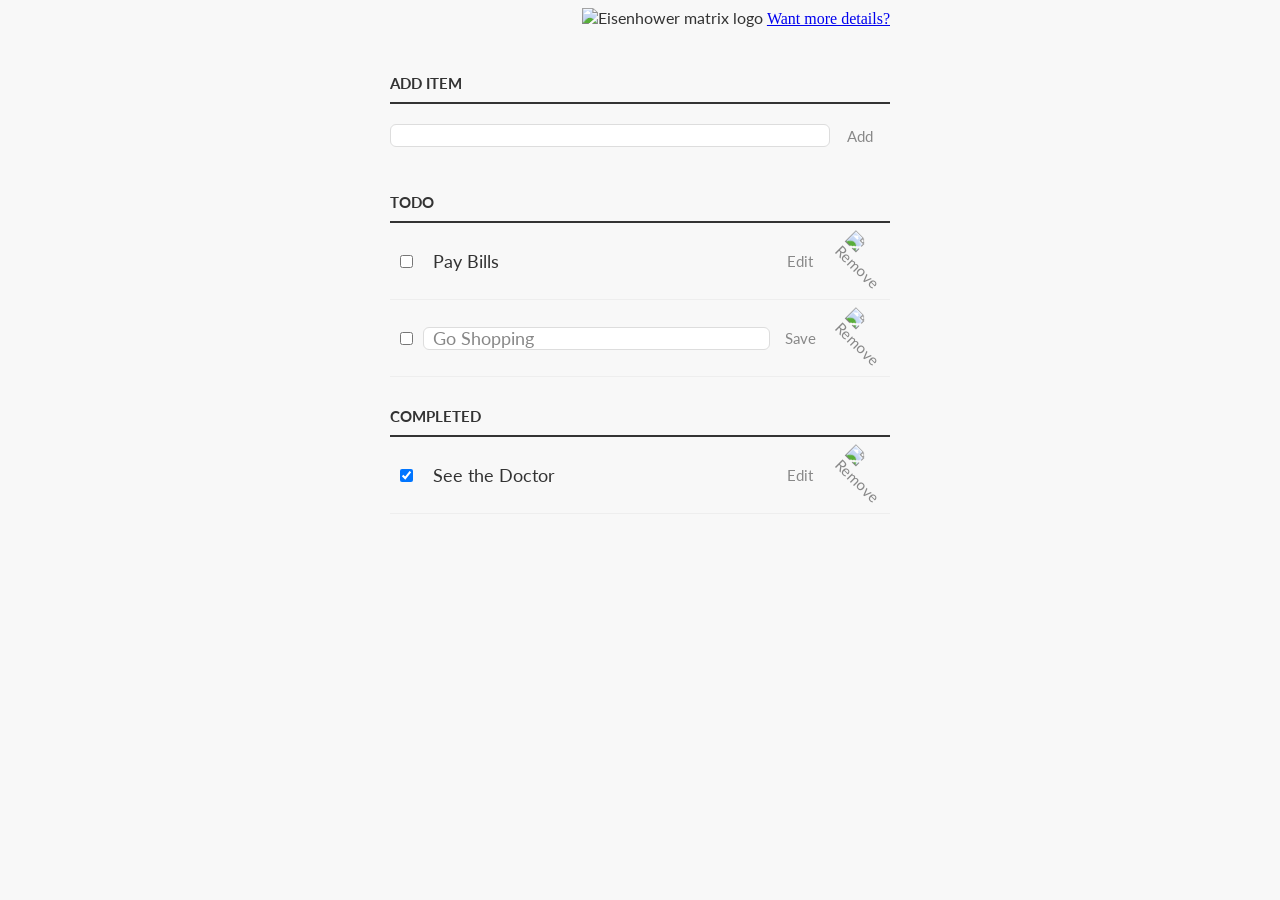
==== index.html @ d1b3b2e9 "refactor: adjust HTML-formatting according to rule 1.2 in html-and-css.md" ====
<!DOCTYPE html>
<html>
  <head>
    <title>Todo App</title>
    <link href="https://fonts.googleapis.com/css?family=Lato:300,400,700" rel="stylesheet" type="text/css">
    <link rel="stylesheet" href="style.css" type="text/css" MEDIA="screen" charset="utf-8">
  </head>
  <body>
    <div class="aaa">
      <img src="./eisenhower-matrix.jpg" alt="Eisenhower matrix logo">
      <a class="more_inf" href="https://goal-life.com/page/method/matrix-eisenhower">Want more details&quest;</a>
    </div>
    <div class="centered-main-page-element">
      <p id="topSectionForAddingElementToList">
        <label for="new-task">Add Item</label>
        <div class="task-row-wrapper">
          <input id="new-task"class="task" type="text">
          <button>Add</button>
        </div>
      </p>
      <h3>Todo</h3>
      <ul id="incompleteTasks">
        <li>
          <input type="checkbox">
          <label class="task">Pay Bills</label>
          <input type="text" class="task">
          <button class="edit">Edit</button>
          <button class="delete">
            <img src="./remove.svg" alt="Remove">
          </button>
        </li>
        <li class="editMode">
          <input type="checkbox">
          <label class="task">Go Shopping</label>
          <input type="text" value="Go Shopping" class="task">
          <button class="edit">Save</button>
          <button class="delete">
            <img src="./remove.svg" alt="Remove">
          </button>
        </li>
      </ul>
      <h3 h3>Completed</h3>
      <ul id="completed-tasks">
        <li>
          <input type="checkbox" checked>
          <label class="task">See the Doctor</label>
          <input type="text" class="task">
          <button class="edit">Edit</button>
          <button class="delete">
            <img src="./remove.svg" alt="Remove">
          </button>
        </li>
      </ul>
    </div>
    <script type="text/javascript" SRC="app.js"></script>
  </body>
</html>
---- style.css ----
/* Basic Style */
body {
    background-color: #f8f8f8;
    color: #333;
    font-family: Lato, sans-serif;
}
.aaa {
    width: 500px;
    margin: 0 auto;
    display: block;
    text-align: right;
}
.aaa img {
    width: 100%;
}
.aaa .more_inf {
    font-family: fantasy, cursive;
}

@media (max-width:768px) {
.aaa { text-align: center;
}
}
.centered-main-page-element {
    display: block;
    width: 500px;
    margin: 0 auto 0;
}
.task {
    width: 56%;
    display: inline-block;
    flex-grow: 1
}
.task-row-wrapper {
    display: flex;
}
ul {
    margin:0;
    padding: 0px;
}
li, h3 {
    list-style:none;
}
input,button{
    outline:none;
}
button {
    background: none;
    border: 0px;
    color: #888;
    font-size: 15px;
    width: 60px;
    font-family: Lato, sans-serif;
    cursor: pointer;
}
button:hover {
    color: #3a3A3a;
}
/* Heading */
h3,
label[for='new-task'] {
    color: #333;
    font-weight: 700;
    font-size: 15px;
    border-bottom: 2px solid #333;
    padding: 30px 0 10px;
    margin: 0;
    text-transform: uppercase;
}
input[type="text"] {
    margin: 0;
    font-size: 18px;
    line-height: 18px;
    height: 21px;
    padding: 0 9px;
    border: 1px solid #dDd;
    background: #FFF;
    border-radius: 6px;
    font-family: Lato, sans-serif;
    color: #888;
}
input[type="text"]:focus {
    color: #333;
}

/* New Task */
label[for='new-task'] {
    display: block;
    margin: 0 0 20px;
}
input#new-task {
    width: 318px;
}
p > button:hover {
    color: #0FC57C;
}

/* Task list */
li {
    overflow: hidden;
    padding: 20px 0;
    border-bottom: 1px solid #eee;

    display: flex;
    justify-content: space-between;
    align-items: center;
}
li > * {
    vertical-align: middle;
}

li > input[type="checkbox"] {
    margin: 0 10px;
}
li > label {
    padding-left: 10px;
    box-sizing: border-box;
    font-size: 18px;
    width: 226px;
}
li >    input[type="text"] {
    width: 226px
}
li > button.delete:hover {
    color: #CF2323;
}
button.delete img {
    height: 2em;
    transform: rotateZ(45deg);
    transition: transform 200ms ease-in;
}
button.delete img:hover {
    transform: rotateZ(0);
}

/* Completed */
ul#completed-tasks label {
    text-decoration: line-through
    color: #888;
}

/* Edit Task */
ul li input[type=text] {
    display:none
}

ul li.editMode input[type=text] {
    display:inline-block;
    width:224px
}

ul li.editMode label {
    display:none;
}
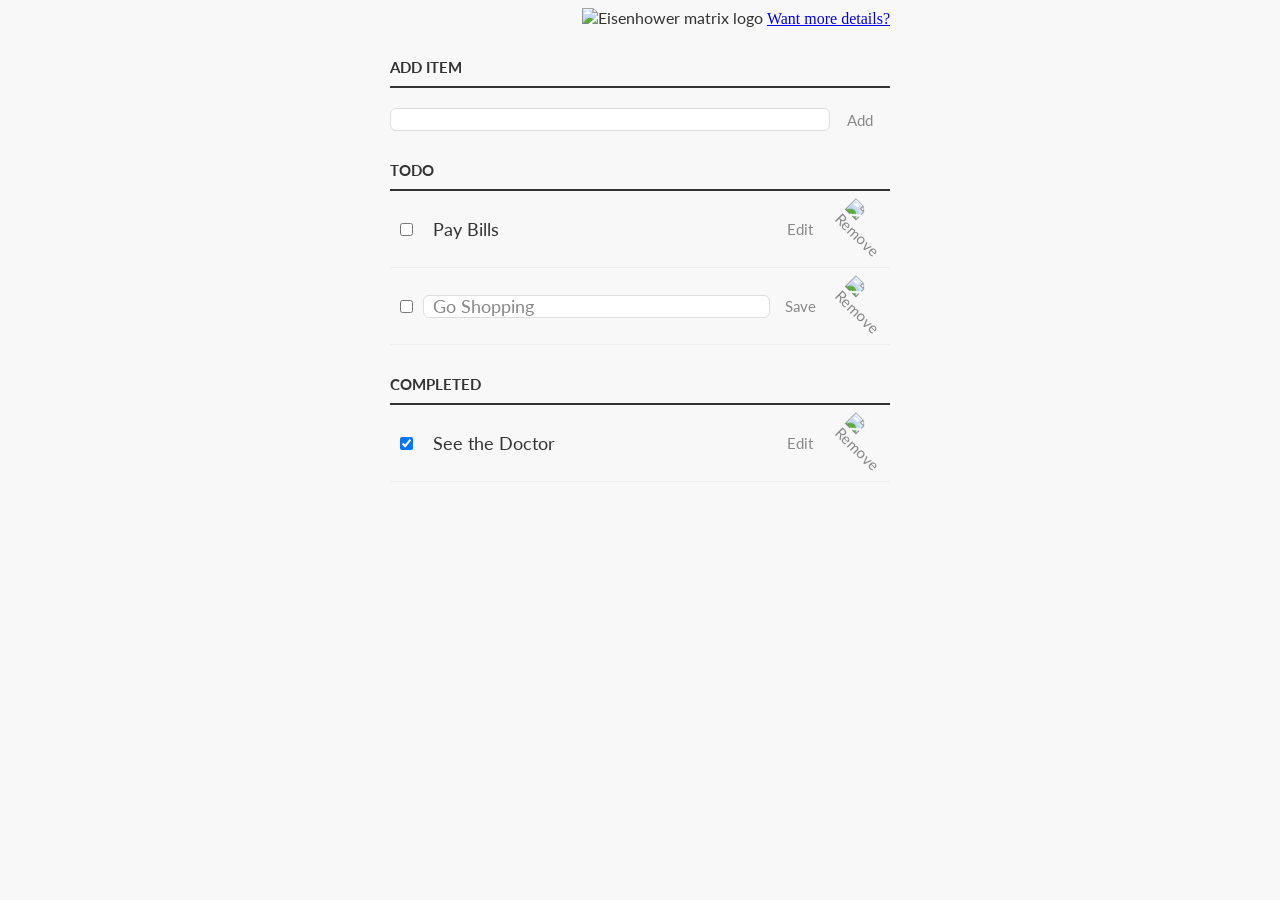
==== commit 15602bd4: "refactor: adjust HTML-formatting according to rule 1.1 in html-and-css-extended.md" ====
--- a/index.html
+++ b/index.html
@@ -1,57 +1,64 @@
 <!DOCTYPE html>
-<html>
+<html lang="en">
   <head>
+    <meta charset="UTF-8" />
+    <meta http-equiv="X-UA-Compatible" content="IE=edge" />
+    <meta name="viewport" content="width=device-width, initial-scale=1.0" />
+    <link rel="stylesheet" href="https://fonts.googleapis.com/css?family=Lato:300,400,700" />
+    <link rel="stylesheet" href="style.css" />
     <title>Todo App</title>
-    <link href="https://fonts.googleapis.com/css?family=Lato:300,400,700" rel="stylesheet" type="text/css">
-    <link rel="stylesheet" href="style.css" type="text/css" MEDIA="screen" charset="utf-8">
   </head>
   <body>
-    <div class="aaa">
-      <img src="./eisenhower-matrix.jpg" alt="Eisenhower matrix logo">
-      <a class="more_inf" href="https://goal-life.com/page/method/matrix-eisenhower">Want more details&quest;</a>
-    </div>
-    <div class="centered-main-page-element">
-      <p id="topSectionForAddingElementToList">
+    <header class="aaa">
+      <img src="./eisenhower-matrix.jpg" alt="Eisenhower matrix logo" />
+      <a class="more_inf" href="https://goal-life.com/page/method/matrix-eisenhower">Want more details?</a>
+    </header>
+    <main class="centered-main-page-element">
+      <section id="topSectionForAddingElementToList">
         <label for="new-task">Add Item</label>
         <div class="task-row-wrapper">
-          <input id="new-task"class="task" type="text">
+          <input id="new-task" class="task" type="text" />
           <button>Add</button>
         </div>
-      </p>
-      <h3>Todo</h3>
-      <ul id="incompleteTasks">
-        <li>
-          <input type="checkbox">
-          <label class="task">Pay Bills</label>
-          <input type="text" class="task">
-          <button class="edit">Edit</button>
-          <button class="delete">
-            <img src="./remove.svg" alt="Remove">
-          </button>
-        </li>
-        <li class="editMode">
-          <input type="checkbox">
-          <label class="task">Go Shopping</label>
-          <input type="text" value="Go Shopping" class="task">
-          <button class="edit">Save</button>
-          <button class="delete">
-            <img src="./remove.svg" alt="Remove">
-          </button>
-        </li>
-      </ul>
-      <h3 h3>Completed</h3>
-      <ul id="completed-tasks">
-        <li>
-          <input type="checkbox" checked>
-          <label class="task">See the Doctor</label>
-          <input type="text" class="task">
-          <button class="edit">Edit</button>
-          <button class="delete">
-            <img src="./remove.svg" alt="Remove">
-          </button>
-        </li>
-      </ul>
-    </div>
-    <script type="text/javascript" SRC="app.js"></script>
+      </section>
+      <section>
+        <h3>Todo</h3>
+        <ul id="incompleteTasks">
+          <li>
+            <input type="checkbox" />
+            <label class="task">Pay Bills</label>
+            <input class="task" type="text" />
+            <button class="edit">Edit</button>
+            <button class="delete">
+              <img src="./remove.svg" alt="Remove" />
+            </button>
+          </li>
+          <li class="editMode">
+            <input type="checkbox" />
+            <label class="task">Go Shopping</label>
+            <input class="task" type="text" value="Go Shopping" />
+            <button class="edit">Save</button>
+            <button class="delete">
+              <img src="./remove.svg" alt="Remove" />
+            </button>
+          </li>
+        </ul>
+      </section>
+      <section>
+        <h3>Completed</h3>
+        <ul id="completed-tasks">
+          <li>
+            <input type="checkbox" checked />
+            <label class="task">See the Doctor</label>
+            <input type="text" class="task" />
+            <button class="edit">Edit</button>
+            <button class="delete">
+              <img src="./remove.svg" alt="Remove" />
+            </button>
+          </li>
+        </ul>
+      </section>
+    </main>
+    <script src="app.js"></script>
   </body>
-</html>+</html>
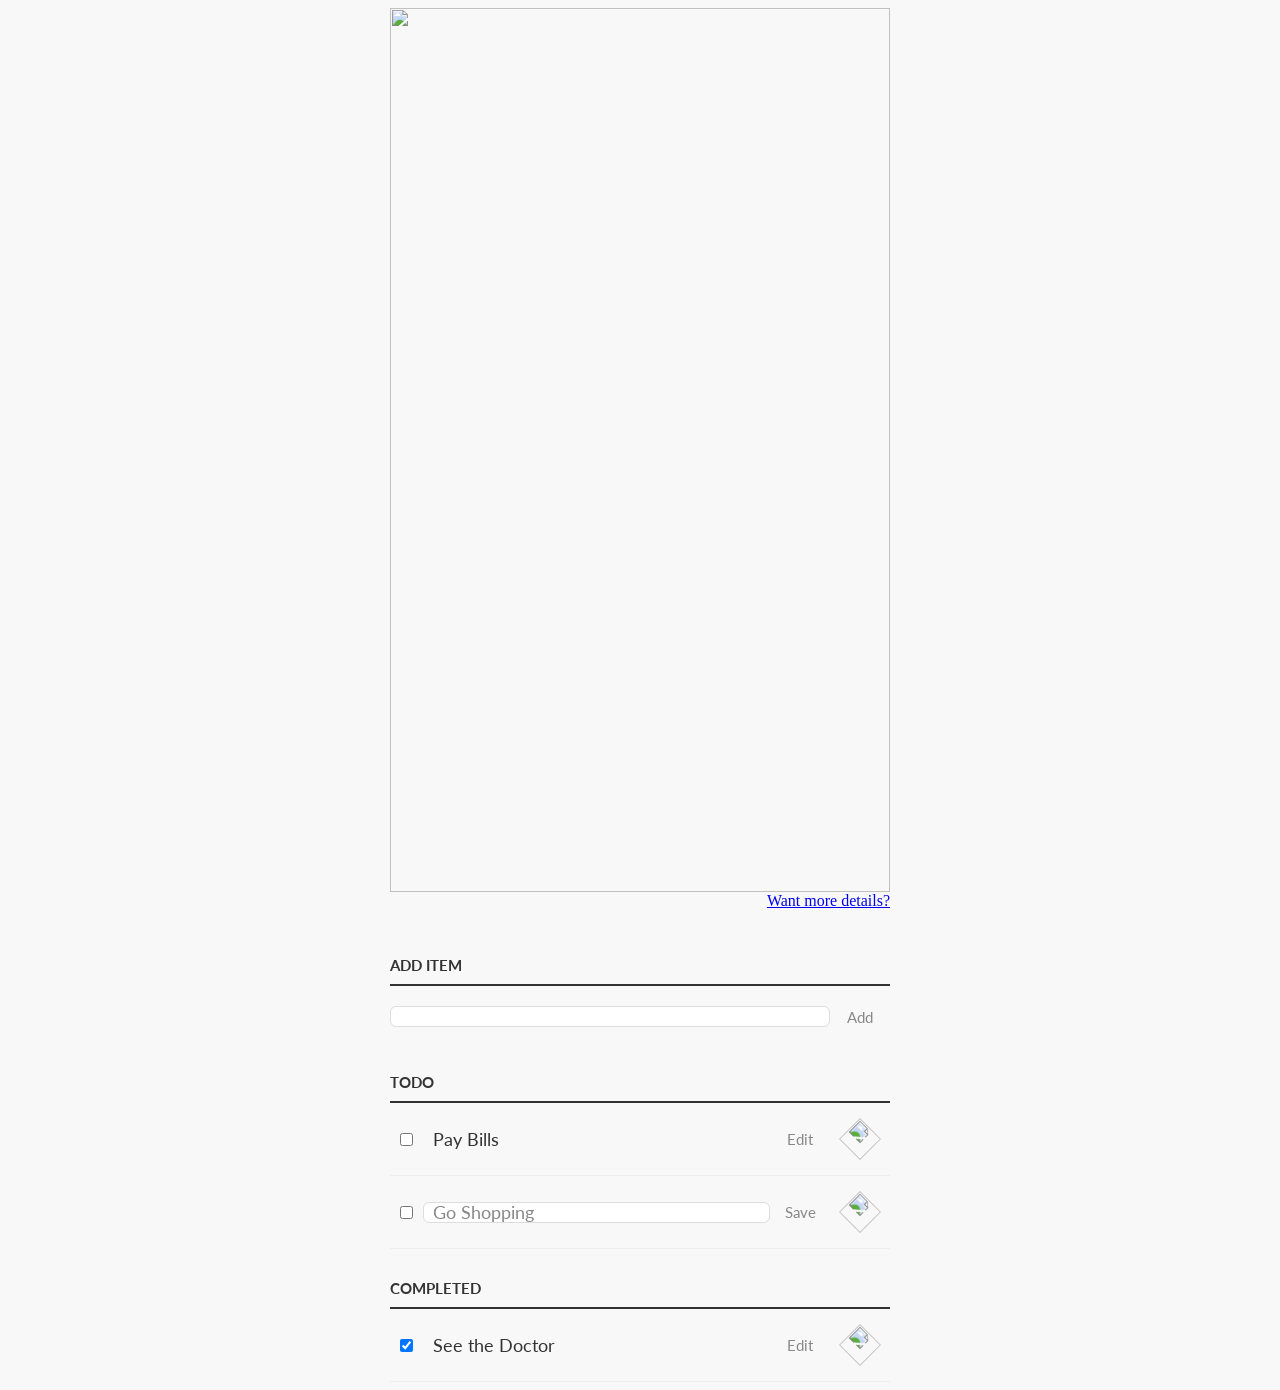
==== commit 45849935: "fix: fix git structure - add 'clean-code-s1e1' branch" ====
--- a/index.html
+++ b/index.html
@@ -1,64 +1,19 @@
-<!DOCTYPE html>
-<html lang="en">
-  <head>
-    <meta charset="UTF-8" />
-    <meta http-equiv="X-UA-Compatible" content="IE=edge" />
-    <meta name="viewport" content="width=device-width, initial-scale=1.0" />
-    <link rel="stylesheet" href="https://fonts.googleapis.com/css?family=Lato:300,400,700" />
-    <link rel="stylesheet" href="style.css" />
-    <title>Todo App</title>
-  </head>
-  <body>
-    <header class="aaa">
-      <img src="./eisenhower-matrix.jpg" alt="Eisenhower matrix logo" />
-      <a class="more_inf" href="https://goal-life.com/page/method/matrix-eisenhower">Want more details?</a>
-    </header>
-    <main class="centered-main-page-element">
-      <section id="topSectionForAddingElementToList">
-        <label for="new-task">Add Item</label>
-        <div class="task-row-wrapper">
-          <input id="new-task" class="task" type="text" />
-          <button>Add</button>
-        </div>
-      </section>
-      <section>
-        <h3>Todo</h3>
-        <ul id="incompleteTasks">
-          <li>
-            <input type="checkbox" />
-            <label class="task">Pay Bills</label>
-            <input class="task" type="text" />
-            <button class="edit">Edit</button>
-            <button class="delete">
-              <img src="./remove.svg" alt="Remove" />
-            </button>
-          </li>
-          <li class="editMode">
-            <input type="checkbox" />
-            <label class="task">Go Shopping</label>
-            <input class="task" type="text" value="Go Shopping" />
-            <button class="edit">Save</button>
-            <button class="delete">
-              <img src="./remove.svg" alt="Remove" />
-            </button>
-          </li>
-        </ul>
-      </section>
-      <section>
-        <h3>Completed</h3>
-        <ul id="completed-tasks">
-          <li>
-            <input type="checkbox" checked />
-            <label class="task">See the Doctor</label>
-            <input type="text" class="task" />
-            <button class="edit">Edit</button>
-            <button class="delete">
-              <img src="./remove.svg" alt="Remove" />
-            </button>
-          </li>
-        </ul>
-      </section>
-    </main>
-    <script src="app.js"></script>
-  </body>
-</html>
+<html>
+<HEAD><title>Todo App</title>
+<link href='https://fonts.googleapis.com/css?family=Lato:300,400,700' rel='stylesheet' type='text/css'>
+<link rel="stylesheet" href="style.css" type="text/css" MEDIA="screen" charset="utf-8">
+</HEAD>
+<body>
+<div class="aaa"><img src="./eisenhower-matrix.jpg"><a class='more_inf' href="https://goal-life.com/page/method/matrix-eisenhower">Want more details&quest;</a></div>
+<div class="centered-main-page-element"><p id='topSectionForAddingElementToList'><label for="new-task">Add Item</label><div class="task-row-wrapper"><input id='new-task'class="task" type="text"><button>Add</button></div>
+</p><h3>Todo</h3>
+<ul id='incompleteTasks'>
+<li><input type='checkbox'><label class="task">Pay Bills</label><input type="text" class="task"><button class="edit">Edit</button><button class="delete"><img src="./remove.svg"></button></li>
+<li class="editMode"><input type="checkbox"><label class="task">Go Shopping</label><input type="text" value="Go Shopping" class="task"><button class='edit'>Save</button><button class="delete"><img src="./remove.svg"></button></li>
+</ul><h3>Completed</h3><ul id="completed-tasks"><li><input type="checkbox" checked><label class="task">See the Doctor</label><input type="text" class="task"><button class="edit">Edit</button><button class="delete"><img src="./remove.svg"></button>
+</li>
+</ul>
+</div>
+<script type="text/javascript" SRC="app.js"></script>
+</body>
+</html>
--- a/style.css
+++ b/style.css
@@ -91,9 +91,6 @@
 input#new-task {
     width: 318px;
 }
-p > button:hover {
-    color: #0FC57C;
-}
 
 /* Task list */
 li {
@@ -120,9 +117,6 @@
 }
 li >    input[type="text"] {
     width: 226px
-}
-li > button.delete:hover {
-    color: #CF2323;
 }
 button.delete img {
     height: 2em;
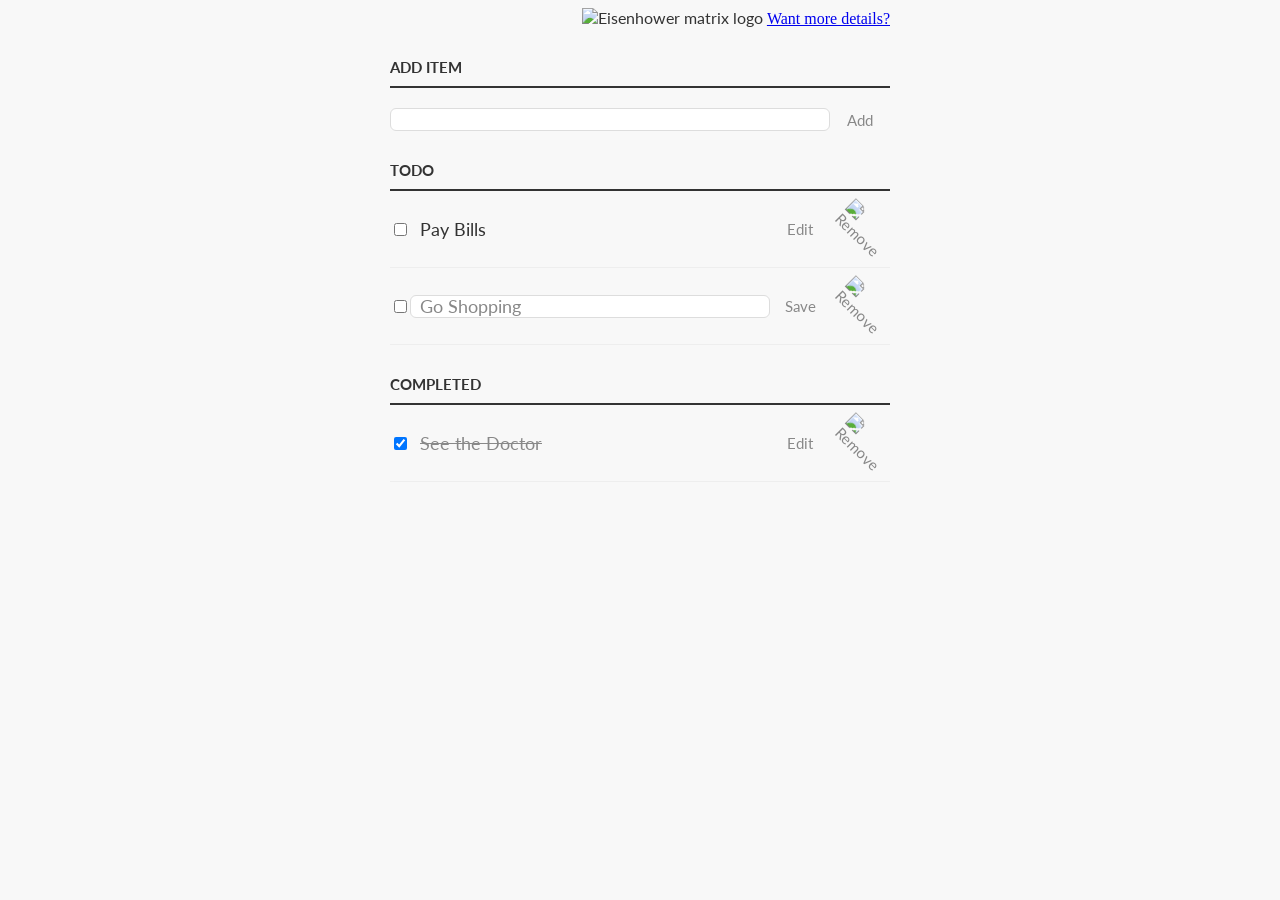
==== commit c927e3df: "refactor: adjust HTML CSS and JS-formatting according to rule 3.2 in html-and-css.md refactor: adjus" ====
--- a/index.html
+++ b/index.html
@@ -1,19 +1,67 @@
-<html>
-<HEAD><title>Todo App</title>
-<link href='https://fonts.googleapis.com/css?family=Lato:300,400,700' rel='stylesheet' type='text/css'>
-<link rel="stylesheet" href="style.css" type="text/css" MEDIA="screen" charset="utf-8">
-</HEAD>
-<body>
-<div class="aaa"><img src="./eisenhower-matrix.jpg"><a class='more_inf' href="https://goal-life.com/page/method/matrix-eisenhower">Want more details&quest;</a></div>
-<div class="centered-main-page-element"><p id='topSectionForAddingElementToList'><label for="new-task">Add Item</label><div class="task-row-wrapper"><input id='new-task'class="task" type="text"><button>Add</button></div>
-</p><h3>Todo</h3>
-<ul id='incompleteTasks'>
-<li><input type='checkbox'><label class="task">Pay Bills</label><input type="text" class="task"><button class="edit">Edit</button><button class="delete"><img src="./remove.svg"></button></li>
-<li class="editMode"><input type="checkbox"><label class="task">Go Shopping</label><input type="text" value="Go Shopping" class="task"><button class='edit'>Save</button><button class="delete"><img src="./remove.svg"></button></li>
-</ul><h3>Completed</h3><ul id="completed-tasks"><li><input type="checkbox" checked><label class="task">See the Doctor</label><input type="text" class="task"><button class="edit">Edit</button><button class="delete"><img src="./remove.svg"></button>
-</li>
-</ul>
-</div>
-<script type="text/javascript" SRC="app.js"></script>
-</body>
-</html>+<!DOCTYPE html>
+<html lang="en">
+  <head>
+    <meta charset="UTF-8" />
+    <meta http-equiv="X-UA-Compatible" content="IE=edge" />
+    <meta name="viewport" content="width=device-width, initial-scale=1.0" />
+    <link rel="stylesheet" href="https://fonts.googleapis.com/css?family=Lato:300,400,700" />
+    <link rel="stylesheet" href="style.css" />
+    <title>Todo App</title>
+  </head>
+  <body id="body">
+    <header class="header">
+      <img class="header__logo" src="./eisenhower-matrix.jpg" alt="Eisenhower matrix logo" />
+      <a class="header__link" href="https://goal-life.com/page/method/matrix-eisenhower">Want more details?</a>
+    </header>
+
+    <main class="main-content">
+      <section class="new-task">
+        <h3 class="new-task__heading"><label for="new-task__text">Add Item</label></h3>
+        <div class="new-task__wrapper">
+          <input id="new-task__text" class="task" type="text" />
+          <button id="new-task__btn" class="button">Add</button>
+        </div>
+      </section>
+      <section class="todo-task">
+        <h3 class="todo-task__heading">Todo</h3>
+        <ul id="todo-task__list" class="todo-task__list list">
+          <li>
+            <input class="task-checkbox" type="checkbox" />
+            <label class="task-label task">Pay Bills</label>
+            <input class="task" type="text" />
+            <button class="button btn-edit">Edit</button>
+            <button class="button btn-delete">
+              <img src="./remove.svg" alt="Remove" />
+            </button>
+          </li>
+          <li class="editMode">
+            <input class="task-checkbox" type="checkbox" />
+            <label class="task-label task">Go Shopping</label>
+            <input class="task" type="text" value="Go Shopping" />
+            <button class="button btn-edit">Save</button>
+            <button class="button btn-delete">
+              <img src="./remove.svg" alt="Remove" />
+            </button>
+          </li>
+        </ul>
+      </section>
+
+      <section class="completed-task">
+        <h3 class="completed-task__heading">Completed</h3>
+        <ul id="completed-task__list" class="completed-task__list list">
+          <li>
+            <input class="task-checkbox" type="checkbox" checked />
+            <label class="task-label task">See the Doctor</label>
+            <input class="task" type="text" />
+            <button class="button btn-edit">Edit</button>
+            <button class="button btn-delete">
+              <img src="./remove.svg" alt="Remove" />
+            </button>
+          </li>
+        </ul>
+      </section>
+    </main>
+
+    <script src="app.js"></script>
+  </body>
+</html>
--- a/style.css
+++ b/style.css
@@ -1,148 +1,173 @@
 /* Basic Style */
-body {
-    background-color: #f8f8f8;
-    color: #333;
-    font-family: Lato, sans-serif;
-}
-.aaa {
-    width: 500px;
-    margin: 0 auto;
-    display: block;
-    text-align: right;
-}
-.aaa img {
-    width: 100%;
-}
-.aaa .more_inf {
-    font-family: fantasy, cursive;
+#body {
+  background-color: #f8f8f8;
+  color: #333333;
+  font-family: Lato, sans-serif;
 }
 
-@media (max-width:768px) {
-.aaa { text-align: center;
+.header {
+  width: 500px;
+  margin: 0 auto;
+  display: block;
+  text-align: right;
 }
+
+.header__logo {
+  width: 100%;
 }
-.centered-main-page-element {
-    display: block;
-    width: 500px;
-    margin: 0 auto 0;
+
+.header__link {
+  font-family: fantasy, cursive;
 }
+
+@media (max-width: 768px) {
+  .header {
+    text-align: center;
+  }
+}
+
+.main-content {
+  display: block;
+  width: 500px;
+  margin: 0 auto 0;
+}
+
 .task {
-    width: 56%;
-    display: inline-block;
-    flex-grow: 1
+  width: 56%;
+  display: inline-block;
+  flex-grow: 1;
 }
-.task-row-wrapper {
-    display: flex;
+
+.new-task__wrapper {
+  display: flex;
 }
-ul {
-    margin:0;
-    padding: 0px;
+
+.list {
+  margin: 0;
+  padding: 0;
+  vertical-align: middle;
 }
-li, h3 {
-    list-style:none;
+
+.list,
+.new-task__heading,
+.todo-task__heading,
+.completed-task__heading {
+  list-style: none;
 }
-input,button{
-    outline:none;
+
+input,
+.button {
+  outline: none;
 }
-button {
-    background: none;
-    border: 0px;
-    color: #888;
-    font-size: 15px;
-    width: 60px;
-    font-family: Lato, sans-serif;
-    cursor: pointer;
+
+.button {
+  background: none;
+  border: 0px;
+  color: #888888;
+  font-size: 15px;
+  width: 60px;
+  font-family: Lato, sans-serif;
+  cursor: pointer;
 }
-button:hover {
-    color: #3a3A3a;
+
+.button:hover {
+  color: #3a3a3a;
 }
+
 /* Heading */
-h3,
-label[for='new-task'] {
-    color: #333;
-    font-weight: 700;
-    font-size: 15px;
-    border-bottom: 2px solid #333;
-    padding: 30px 0 10px;
-    margin: 0;
-    text-transform: uppercase;
+
+.new-task__heading,
+.todo-task__heading,
+.completed-task__heading {
+  color: #333333;
+  font-weight: 700;
+  font-size: 15px;
+  border-bottom: 2px solid #333333;
+  padding: 30px 0 10px;
+  margin: 0;
+  text-transform: uppercase;
 }
-input[type="text"] {
-    margin: 0;
-    font-size: 18px;
-    line-height: 18px;
-    height: 21px;
-    padding: 0 9px;
-    border: 1px solid #dDd;
-    background: #FFF;
-    border-radius: 6px;
-    font-family: Lato, sans-serif;
-    color: #888;
+
+.task[type="text"] {
+  margin: 0;
+  font-size: 18px;
+  line-height: 18px;
+  height: 21px;
+  padding: 0 9px;
+  border: 1px solid #dddddd;
+  background: #ffffff;
+  border-radius: 6px;
+  font-family: Lato, sans-serif;
+  color: #888888;
+  width: 226px;
 }
-input[type="text"]:focus {
-    color: #333;
+
+.task[type="text"]:focus {
+  color: #333333;
 }
 
 /* New Task */
-label[for='new-task'] {
-    display: block;
-    margin: 0 0 20px;
+
+.new-task__heading {
+  display: block;
+  margin: 0 0 20px;
 }
-input#new-task {
-    width: 318px;
+
+#new-task__text {
+  width: 318px;
+  color: red;
 }
 
 /* Task list */
-li {
-    overflow: hidden;
-    padding: 20px 0;
-    border-bottom: 1px solid #eee;
 
-    display: flex;
-    justify-content: space-between;
-    align-items: center;
-}
-li > * {
-    vertical-align: middle;
+.list > li {
+  overflow: hidden;
+  padding: 20px 0;
+  border-bottom: 1px solid #eeeeee;
+  display: flex;
+  justify-content: space-between;
+  align-items: center;
 }
 
-li > input[type="checkbox"] {
-    margin: 0 10px;
+.list-checkbox {
+  margin: 0 10px;
 }
-li > label {
-    padding-left: 10px;
-    box-sizing: border-box;
-    font-size: 18px;
-    width: 226px;
+
+.task-label {
+  padding-left: 10px;
+  box-sizing: border-box;
+  font-size: 18px;
+  width: 226px;  
 }
-li >    input[type="text"] {
-    width: 226px
+
+.btn-delete > img {
+  height: 2em;
+  transform: rotateZ(45deg);
+  transition: transform 200ms ease-in;
 }
-button.delete img {
-    height: 2em;
-    transform: rotateZ(45deg);
-    transition: transform 200ms ease-in;
-}
-button.delete img:hover {
-    transform: rotateZ(0);
+
+.btn-delete > img:hover {
+  transform: rotateZ(0);
 }
 
 /* Completed */
-ul#completed-tasks label {
-    text-decoration: line-through
-    color: #888;
+
+#completed-task__list label {
+  text-decoration: line-through;
+  color: #888888;
 }
 
 /* Edit Task */
-ul li input[type=text] {
-    display:none
+
+.list input[type="text"] {
+  display: none;
 }
 
-ul li.editMode input[type=text] {
-    display:inline-block;
-    width:224px
+.editMode input[type="text"] {
+  display: inline-block;
+  width: 224px;
 }
 
-ul li.editMode label {
-    display:none;
-}+.editMode label {
+  display: none;
+}
